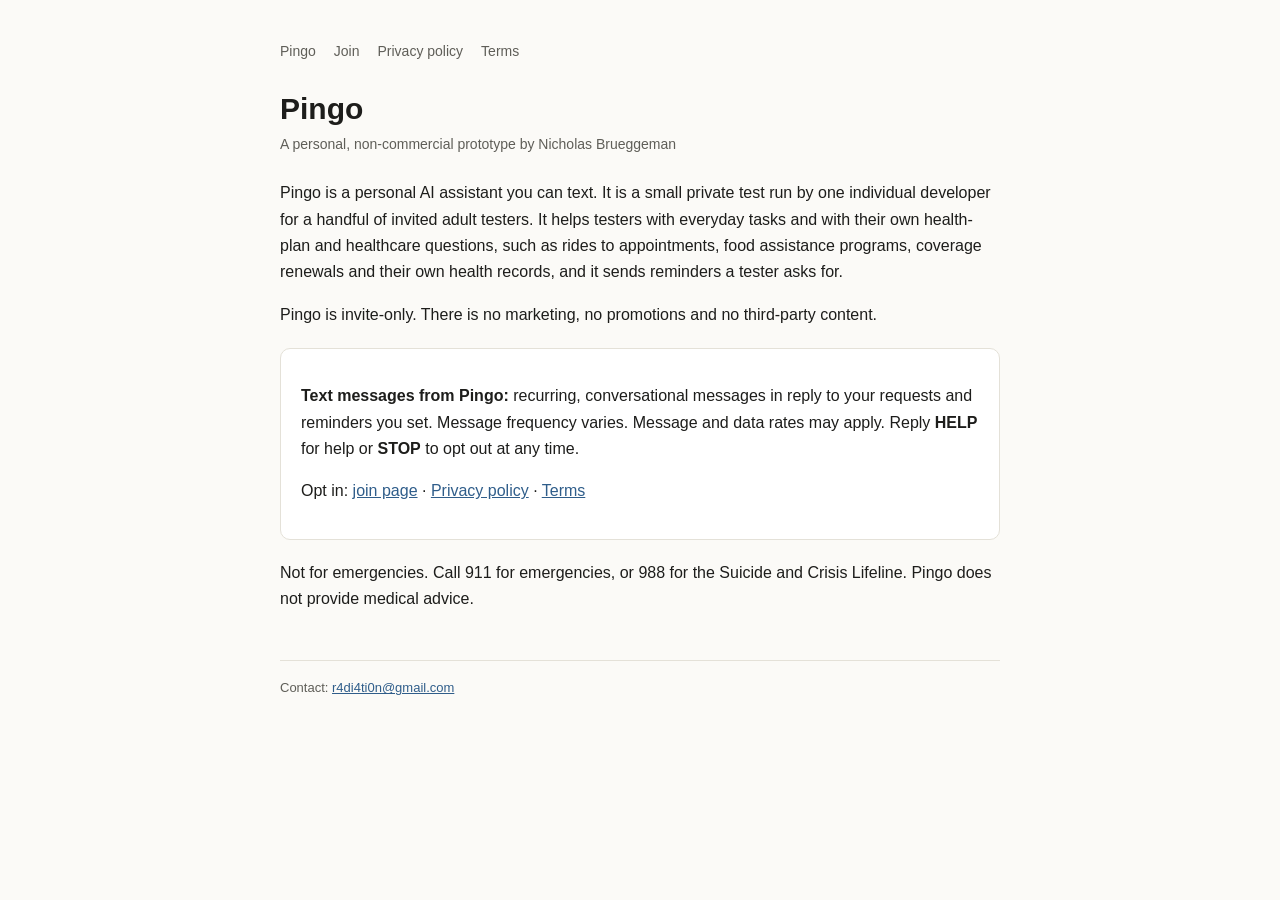
==== index.html @ 90ccc4e3 "Pingo privacy policy, terms and SMS opt-in page" ====
<!doctype html>
<html lang="en"><head><meta charset="utf-8"><meta name="viewport" content="width=device-width, initial-scale=1">
<title>Pingo</title><link rel="stylesheet" href="style.css"></head>
<body><main>
<nav><a href="./">Pingo</a><a href="join.html">Join</a><a href="privacy.html">Privacy policy</a><a href="terms.html">Terms</a></nav>
<h1>Pingo</h1>
<p class="meta">A personal, non-commercial prototype by Nicholas Brueggeman</p>
<p>Pingo is a personal AI assistant you can text. It is a small private test run by one individual developer for a handful of invited adult testers. It helps testers with everyday tasks and with their own health-plan and healthcare questions, such as rides to appointments, food assistance programs, coverage renewals and their own health records, and it sends reminders a tester asks for.</p>
<p>Pingo is invite-only. There is no marketing, no promotions and no third-party content.</p>
<div class="box">
<p><strong>Text messages from Pingo:</strong> recurring, conversational messages in reply to your requests and reminders you set. Message frequency varies. Message and data rates may apply. Reply <strong>HELP</strong> for help or <strong>STOP</strong> to opt out at any time.</p>
<p>Opt in: <a href="join.html">join page</a> &middot; <a href="privacy.html">Privacy policy</a> &middot; <a href="terms.html">Terms</a></p>
</div>
<p>Not for emergencies. Call 911 for emergencies, or 988 for the Suicide and Crisis Lifeline. Pingo does not provide medical advice.</p>
<footer>Contact: <a href="mailto:r4di4ti0n@gmail.com">r4di4ti0n@gmail.com</a></footer>
</main></body></html>
---- style.css ----
:root{--bg:#fbfaf7;--ink:#1d1d1b;--muted:#5f5e58;--line:#e4e1d8;--accent:#2f5d8a;--panel:#fff;color-scheme:light}
@media (prefers-color-scheme:dark){:root{--bg:#141413;--ink:#ecebe6;--muted:#a3a198;--line:#2f2e2a;--accent:#8fb6e0;--panel:#1c1c1a;color-scheme:dark}}
*{box-sizing:border-box}
body{margin:0;background:var(--bg);color:var(--ink);font:16px/1.65 -apple-system,BlinkMacSystemFont,"Segoe UI",Roboto,Arial,sans-serif}
main{max-width:760px;margin:0 auto;padding:40px 20px 80px}
nav{display:flex;gap:18px;flex-wrap:wrap;margin-bottom:28px;font-size:14px}
nav a{color:var(--muted);text-decoration:none}nav a:hover{color:var(--accent)}
h1{font-size:30px;line-height:1.2;margin:0 0 6px}
h2{font-size:19px;margin:30px 0 8px}
.meta{color:var(--muted);font-size:14px;margin:0 0 24px}
a{color:var(--accent)}
.box{background:var(--panel);border:1px solid var(--line);border-radius:10px;padding:18px 20px;margin:20px 0}
label{display:block;font-weight:600;margin:14px 0 6px}
input[type=text],input[type=tel]{width:100%;max-width:420px;padding:10px 12px;border:1px solid var(--line);border-radius:8px;background:var(--bg);color:var(--ink);font:inherit}
.consent{display:flex;gap:10px;align-items:flex-start;margin:18px 0;font-weight:400}
.consent input{margin-top:6px;flex:none}
button{background:var(--accent);color:#fff;border:0;border-radius:8px;padding:11px 18px;font:inherit;font-weight:600;cursor:pointer}
button:disabled{opacity:.5;cursor:not-allowed}
footer{margin-top:48px;border-top:1px solid var(--line);padding-top:16px;color:var(--muted);font-size:13px}
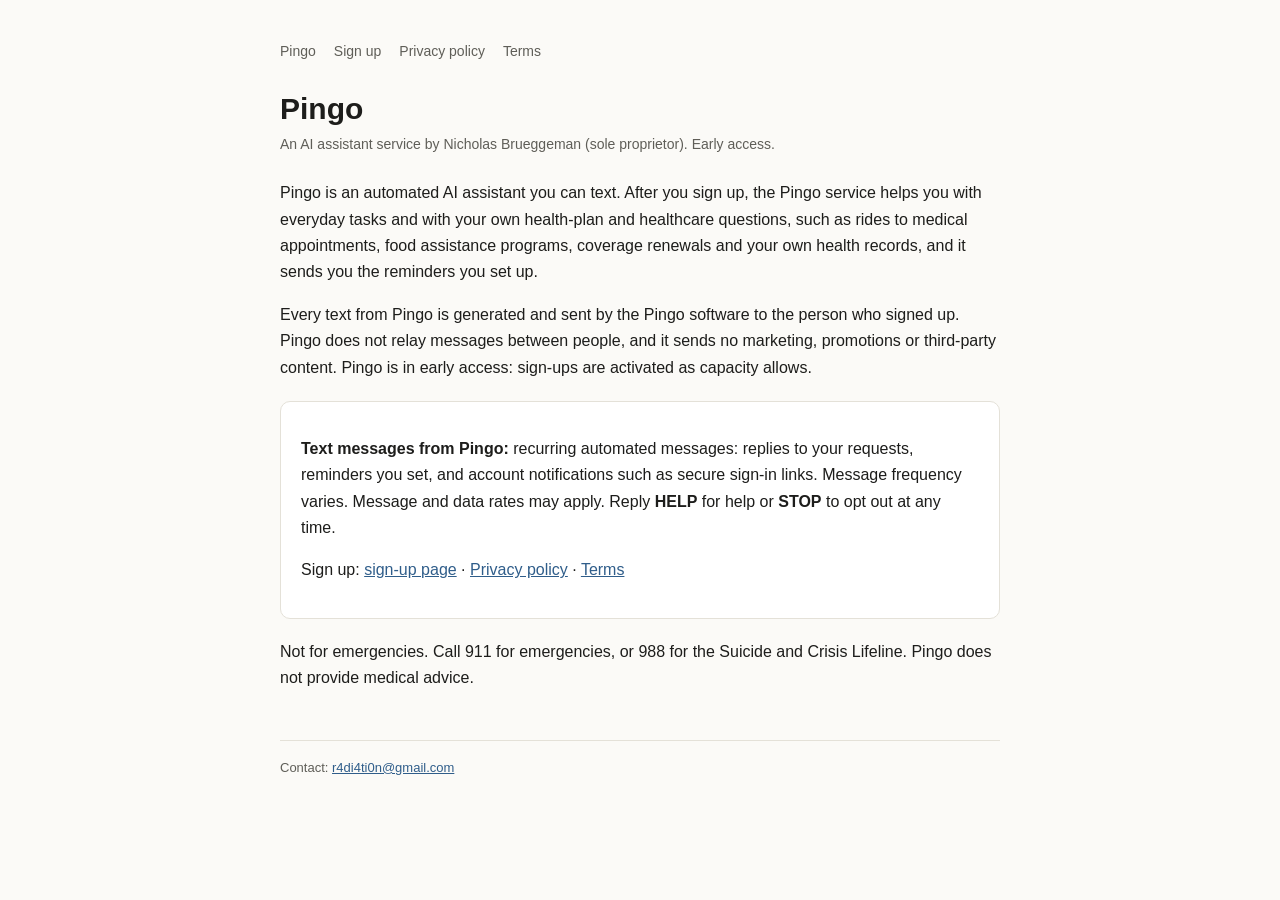
==== commit 681fe7a5: "Describe Pingo as an automated assistant service; sign-up wording" ====
--- a/index.html
+++ b/index.html
@@ -2,14 +2,14 @@
 <html lang="en"><head><meta charset="utf-8"><meta name="viewport" content="width=device-width, initial-scale=1">
 <title>Pingo</title><link rel="stylesheet" href="style.css"></head>
 <body><main>
-<nav><a href="./">Pingo</a><a href="join.html">Join</a><a href="privacy.html">Privacy policy</a><a href="terms.html">Terms</a></nav>
+<nav><a href="./">Pingo</a><a href="join.html">Sign up</a><a href="privacy.html">Privacy policy</a><a href="terms.html">Terms</a></nav>
 <h1>Pingo</h1>
-<p class="meta">A personal, non-commercial prototype by Nicholas Brueggeman</p>
-<p>Pingo is a personal AI assistant you can text. It is a small private test run by one individual developer for a handful of invited adult testers. It helps testers with everyday tasks and with their own health-plan and healthcare questions, such as rides to appointments, food assistance programs, coverage renewals and their own health records, and it sends reminders a tester asks for.</p>
-<p>Pingo is invite-only. There is no marketing, no promotions and no third-party content.</p>
+<p class="meta">An AI assistant service by Nicholas Brueggeman (sole proprietor). Early access.</p>
+<p>Pingo is an automated AI assistant you can text. After you sign up, the Pingo service helps you with everyday tasks and with your own health-plan and healthcare questions, such as rides to medical appointments, food assistance programs, coverage renewals and your own health records, and it sends you the reminders you set up.</p>
+<p>Every text from Pingo is generated and sent by the Pingo software to the person who signed up. Pingo does not relay messages between people, and it sends no marketing, promotions or third-party content. Pingo is in early access: sign-ups are activated as capacity allows.</p>
 <div class="box">
-<p><strong>Text messages from Pingo:</strong> recurring, conversational messages in reply to your requests and reminders you set. Message frequency varies. Message and data rates may apply. Reply <strong>HELP</strong> for help or <strong>STOP</strong> to opt out at any time.</p>
-<p>Opt in: <a href="join.html">join page</a> &middot; <a href="privacy.html">Privacy policy</a> &middot; <a href="terms.html">Terms</a></p>
+<p><strong>Text messages from Pingo:</strong> recurring automated messages: replies to your requests, reminders you set, and account notifications such as secure sign-in links. Message frequency varies. Message and data rates may apply. Reply <strong>HELP</strong> for help or <strong>STOP</strong> to opt out at any time.</p>
+<p>Sign up: <a href="join.html">sign-up page</a> &middot; <a href="privacy.html">Privacy policy</a> &middot; <a href="terms.html">Terms</a></p>
 </div>
 <p>Not for emergencies. Call 911 for emergencies, or 988 for the Suicide and Crisis Lifeline. Pingo does not provide medical advice.</p>
 <footer>Contact: <a href="mailto:r4di4ti0n@gmail.com">r4di4ti0n@gmail.com</a></footer>
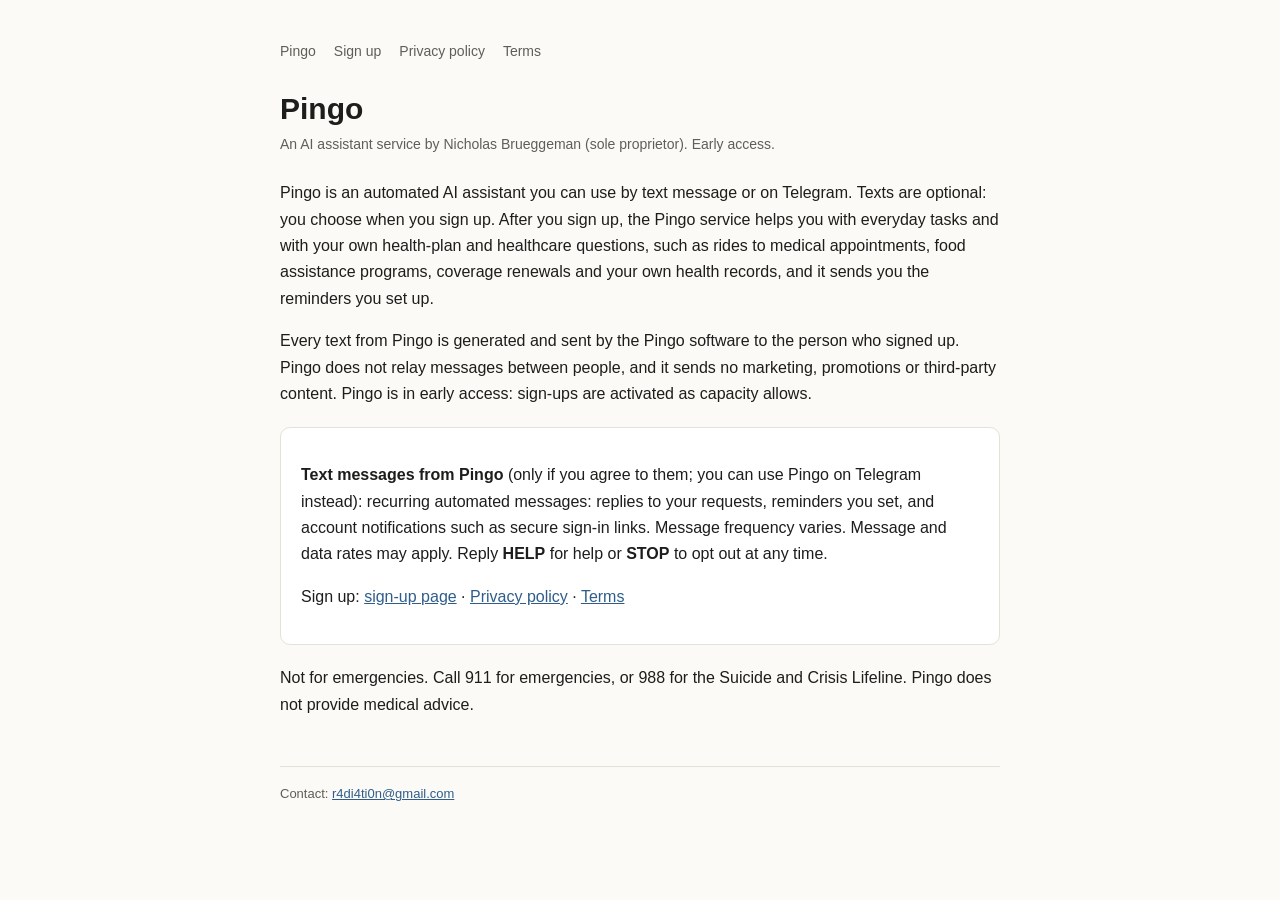
==== commit 80812242: "Text consent is optional: sign up without it and use Pingo on Telegram (Twilio error 30923)" ====
--- a/index.html
+++ b/index.html
@@ -5,10 +5,10 @@
 <nav><a href="./">Pingo</a><a href="join.html">Sign up</a><a href="privacy.html">Privacy policy</a><a href="terms.html">Terms</a></nav>
 <h1>Pingo</h1>
 <p class="meta">An AI assistant service by Nicholas Brueggeman (sole proprietor). Early access.</p>
-<p>Pingo is an automated AI assistant you can text. After you sign up, the Pingo service helps you with everyday tasks and with your own health-plan and healthcare questions, such as rides to medical appointments, food assistance programs, coverage renewals and your own health records, and it sends you the reminders you set up.</p>
+<p>Pingo is an automated AI assistant you can use by text message or on Telegram. Texts are optional: you choose when you sign up. After you sign up, the Pingo service helps you with everyday tasks and with your own health-plan and healthcare questions, such as rides to medical appointments, food assistance programs, coverage renewals and your own health records, and it sends you the reminders you set up.</p>
 <p>Every text from Pingo is generated and sent by the Pingo software to the person who signed up. Pingo does not relay messages between people, and it sends no marketing, promotions or third-party content. Pingo is in early access: sign-ups are activated as capacity allows.</p>
 <div class="box">
-<p><strong>Text messages from Pingo:</strong> recurring automated messages: replies to your requests, reminders you set, and account notifications such as secure sign-in links. Message frequency varies. Message and data rates may apply. Reply <strong>HELP</strong> for help or <strong>STOP</strong> to opt out at any time.</p>
+<p><strong>Text messages from Pingo</strong> (only if you agree to them; you can use Pingo on Telegram instead): recurring automated messages: replies to your requests, reminders you set, and account notifications such as secure sign-in links. Message frequency varies. Message and data rates may apply. Reply <strong>HELP</strong> for help or <strong>STOP</strong> to opt out at any time.</p>
 <p>Sign up: <a href="join.html">sign-up page</a> &middot; <a href="privacy.html">Privacy policy</a> &middot; <a href="terms.html">Terms</a></p>
 </div>
 <p>Not for emergencies. Call 911 for emergencies, or 988 for the Suicide and Crisis Lifeline. Pingo does not provide medical advice.</p>
